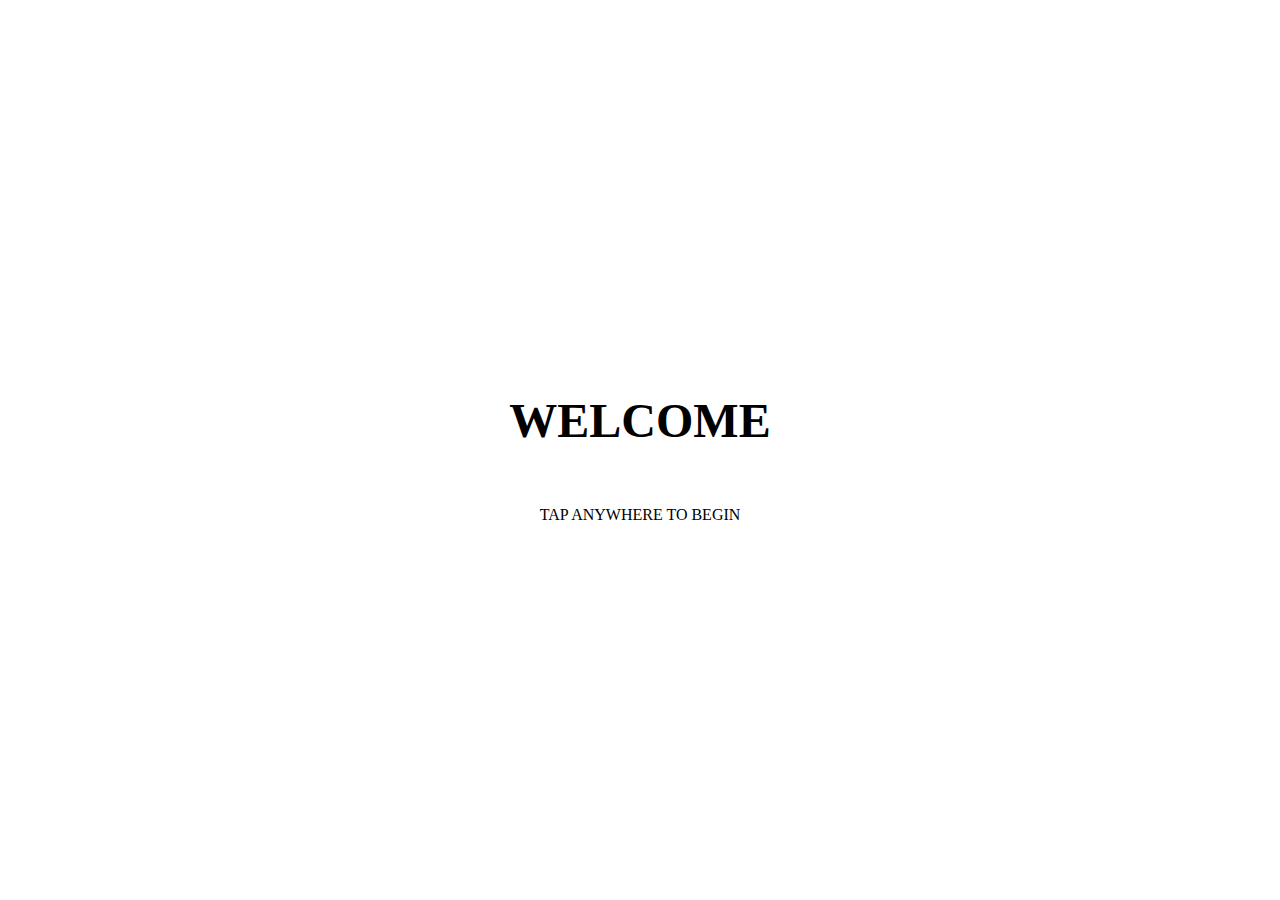
==== templates/index.html @ 78b07d6b "Files till confirm Parameteres" ====
<!DOCTYPE html>
<html lang="en">
<head>
    <meta charset="UTF-8">
    <meta name="viewport" content="width=device-width, initial-scale=1.0">
    <title>Home</title>
    <link rel="stylesheet" href="../CSS/index.css">
</head>
<body>
    <div class="container">
        <div class="content">
            <h1>WELCOME</h1>
        </div>
        <div class="content">
            <p>TAP ANYWHERE TO BEGIN</p>
        </div>
    </div>
    <script src="../JS/index.js"></script>
</body>
</html>
---- CSS/index.css ----
html, body {
    height: 100%;
    margin: 0;
}

.container {
    display: flex;
    flex-direction: column;
    justify-content: center;
    align-items: center;
    height: 100%;
}

.content {
    text-align: center;
    margin: 5px; /* Adjust margin as needed */
}

h1{
    font-size: 3em;
}
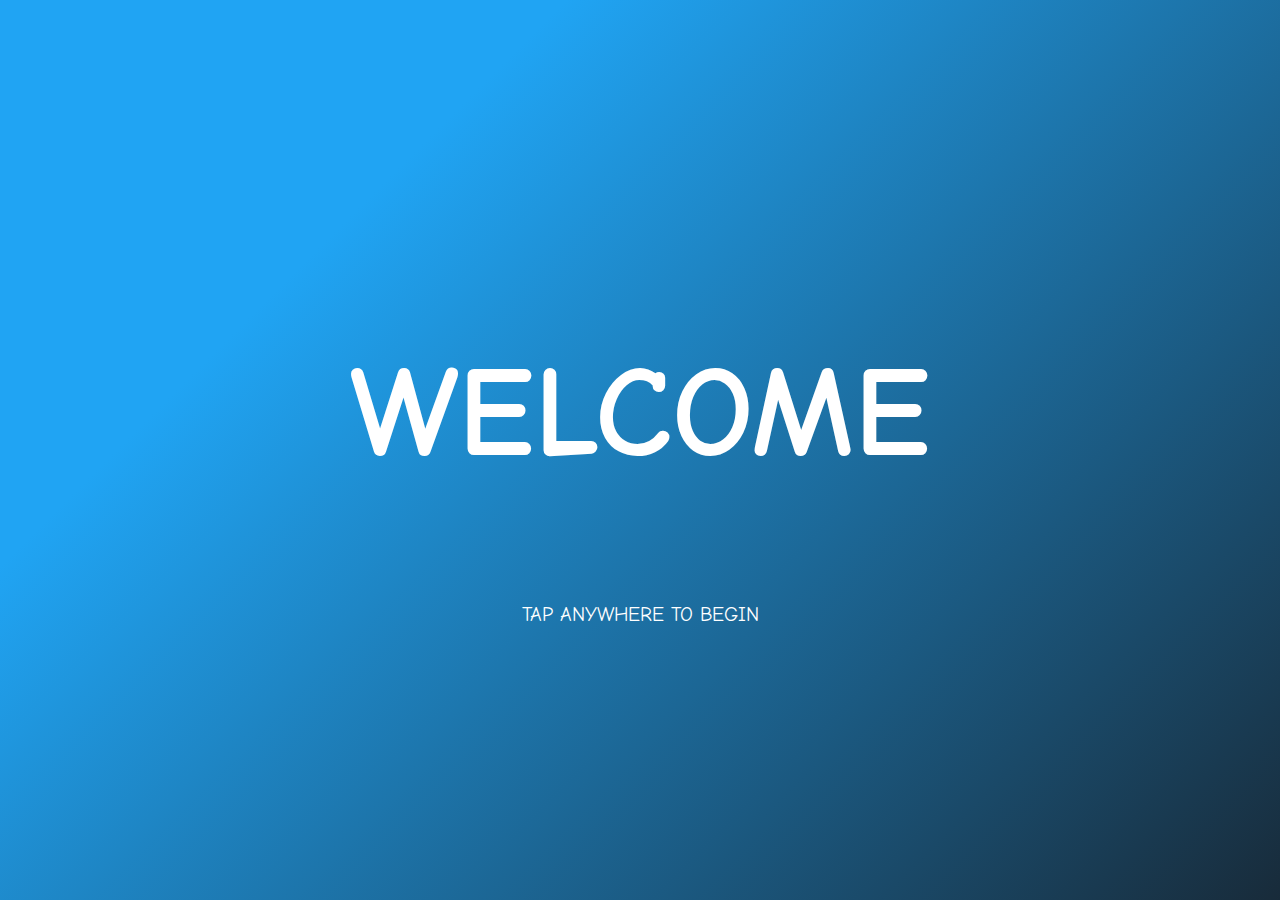
==== commit 96659773: "made changes to the CSS" ====
--- a/templates/index.html
+++ b/templates/index.html
@@ -5,6 +5,7 @@
     <meta name="viewport" content="width=device-width, initial-scale=1.0">
     <title>Home</title>
     <link rel="stylesheet" href="../CSS/index.css">
+    <link rel="stylesheet" href="../CSS/global.css">
 </head>
 <body>
     <div class="container">
--- a/CSS/index.css
+++ b/CSS/index.css
@@ -1,21 +1,28 @@
-html, body {
-    height: 100%;
-    margin: 0;
+@import url("https://fonts.googleapis.com/css2?family=Comic+Neue:ital,wght@0,300;0,400;0,700;1,300;1,400;1,700&display=swap");
+html,
+body {
+  height: 100%;
+  margin: 0;
 }
 
 .container {
-    display: flex;
-    flex-direction: column;
-    justify-content: center;
-    align-items: center;
-    height: 100%;
+  display: flex;
+  flex-direction: column;
+  justify-content: center;
+  align-items: center;
+  height: 100%;
 }
 
 .content {
-    text-align: center;
-    margin: 5px; /* Adjust margin as needed */
+  text-align: center;
+  margin: 5px; /* Adjust margin as needed */
+  color: white;
 }
 
-h1{
-    font-size: 3em;
+.content p {
+  font-size: 1.25rem;
 }
+
+h1 {
+  font-size: 8em;
+}
--- a/CSS/global.css
+++ b/CSS/global.css
@@ -0,0 +1,59 @@
+@import url("https://fonts.googleapis.com/css2?family=Comic+Neue:ital,wght@0,300;0,400;0,700;1,300;1,400;1,700&display=swap");
+body {
+  background-color: #182b3a;
+  background-image: linear-gradient(315deg, #182b3a 0%, #20a4f3 74%);
+  overflow: hidden;
+  font-family: "Comic Neue", cursive;
+}
+
+button {
+  outline: none;
+  font-family: "Comic Neue", cursive;
+  font-weight: 500;
+}
+
+.top-bar {
+  display: flex;
+  justify-content: space-between;
+  align-items: center;
+  padding: 10px;
+}
+
+.top-bar button {
+  margin: 1px;
+  width: 95vh;
+  height: 5vh;
+}
+
+#back,
+#next,
+#cancel {
+  background-color: rgba(255, 255, 255, 0.25);
+  box-shadow: 0 8px 32px 0 rgba(31, 38, 135, 0.37);
+  backdrop-filter: blur(4px);
+  -webkit-backdrop-filter: blur(4px);
+  border: none;
+  outline: none;
+  border-radius: 10px;
+  color: white;
+  font-size: 20px;
+}
+#back:hover,
+#next:hover,
+#cancel:hover {
+  background-color: rgba(255, 255, 255, 0.5);
+}
+
+.bottom-bar {
+  position: fixed;
+  bottom: 0;
+  width: 100%;
+  display: flex;
+  justify-content: center;
+  align-items: center;
+  margin-bottom: 10px;
+}
+
+button#cancel {
+  width: 98%;
+}
